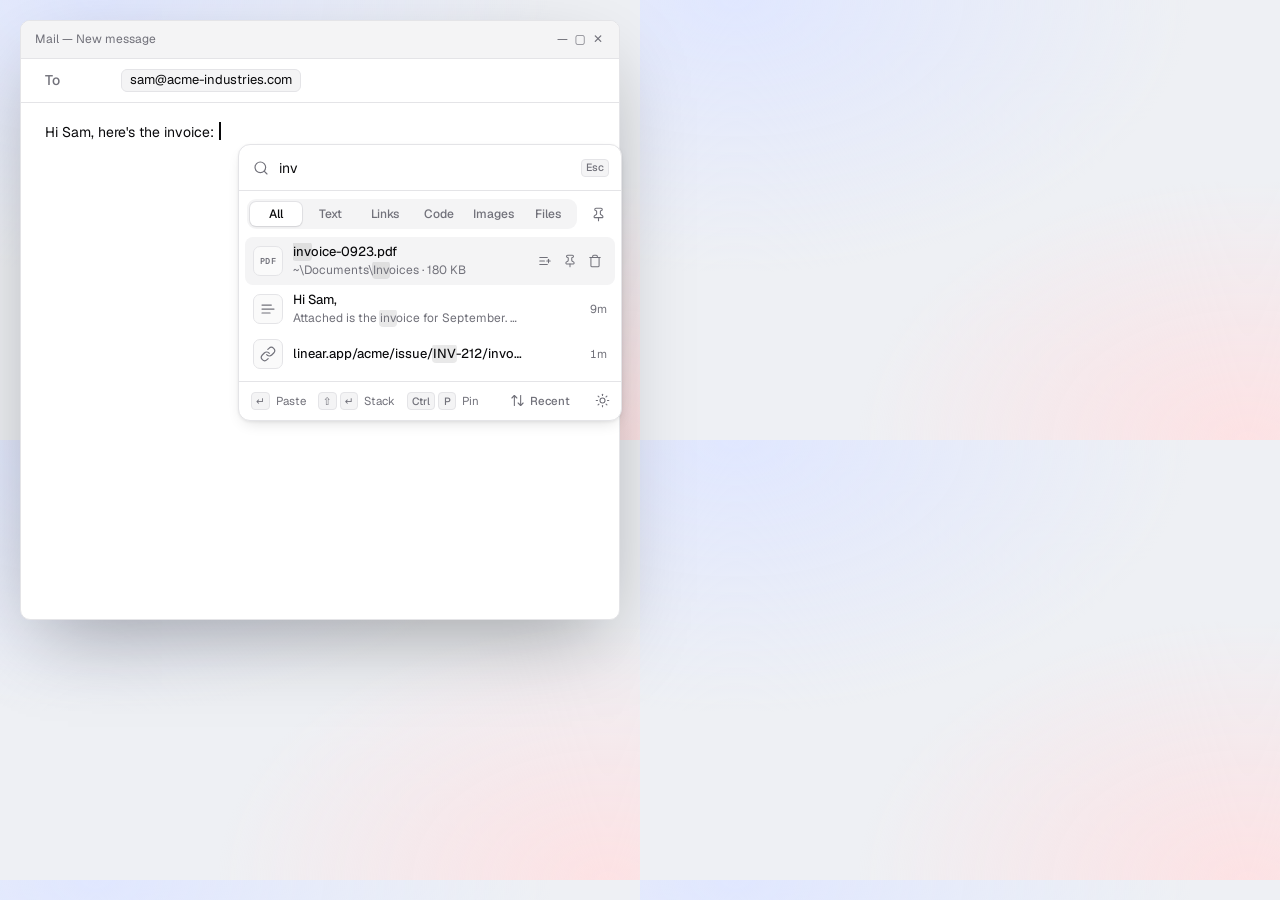
==== docs/in-use.html @ baf081e8 "initial commit" ====
<!doctype html>
<html lang="en">
<head>
<meta charset="utf-8">
<title>stash in use</title>
<style>
  @font-face { font-family: "Geist"; src: url("../ui/fonts/geist.woff2") format("woff2"); font-weight: 100 900; }
  :root { --bg: #fff; --fg: #09090b; --muted: #71717a; --border: #e4e4e7; --soft: #f4f4f5; --wall: radial-gradient(700px 420px at 15% 0%, #e0e7ff, transparent 65%), radial-gradient(600px 400px at 95% 100%, #fde2e4, transparent 65%), #eef0f4; }
  :root[data-theme="dark"] { --bg: #111113; --fg: #fafafa; --muted: #a1a1aa; --border: #27272a; --soft: #18181b; --wall: radial-gradient(700px 420px at 15% 0%, #1e1b4b, transparent 65%), radial-gradient(600px 400px at 95% 100%, #3b0a1a, transparent 65%), #09090b; }
  * { box-sizing: border-box; }
  html, body { width: 640px; height: 440px; }
  body { margin: 0; position: relative; background: var(--wall); font: 14px/1.6 "Geist", system-ui, sans-serif; color: var(--fg); overflow: hidden; }
  .win { position: absolute; left: 20px; top: 20px; width: 600px; height: 600px; background: var(--bg); border: 1px solid var(--border); border-radius: 10px; box-shadow: 0 30px 80px -20px rgba(0,0,0,.35); overflow: hidden; }
  .titlebar { height: 38px; display: flex; align-items: center; padding: 0 14px; font-size: 12px; color: var(--muted); border-bottom: 1px solid var(--border); background: var(--soft); }
  .titlebar .ctl { margin-left: auto; display: flex; gap: 22px; letter-spacing: 2px; }
  .field { display: flex; gap: 12px; padding: 10px 24px; border-bottom: 1px solid var(--border); }
  .field b { width: 64px; font-weight: 500; color: var(--muted); }
  .chip { padding: 0 8px; border-radius: 6px; background: var(--soft); border: 1px solid var(--border); font-size: 13px; }
  .body { padding: 18px 24px; white-space: pre-wrap; }
  .caret { display: inline-block; width: 1.5px; height: 1.25em; background: var(--fg); vertical-align: -3px; margin-left: 1px; }
  iframe { position: absolute; border: 0; width: 416px; height: 400px; background: transparent; }
</style>
</head>
<body>
  <div class="win">
    <div class="titlebar">Mail — New message <span class="ctl">— ▢ ✕</span></div>
    <div class="field"><b>To</b><span class="chip">sam@acme-industries.com</span></div>
    <div class="body">Hi Sam, here's the invoice: <span class="caret" id="caret"></span></div>
  </div>
  <iframe id="popup"></iframe>
  <script>
    const theme = new URLSearchParams(location.search).get('theme') || 'light';
    document.documentElement.dataset.theme = theme;
    const r = document.getElementById('caret').getBoundingClientRect();
    const f = document.getElementById('popup');
    f.style.left = (r.left - 16) + 'px';
    f.style.top = (r.bottom + 4 - 16) + 'px';
    f.style.colorScheme = theme;
    f.src = `../ui/index.html?theme=${theme}&q=inv`;
  </script>
</body>
</html>
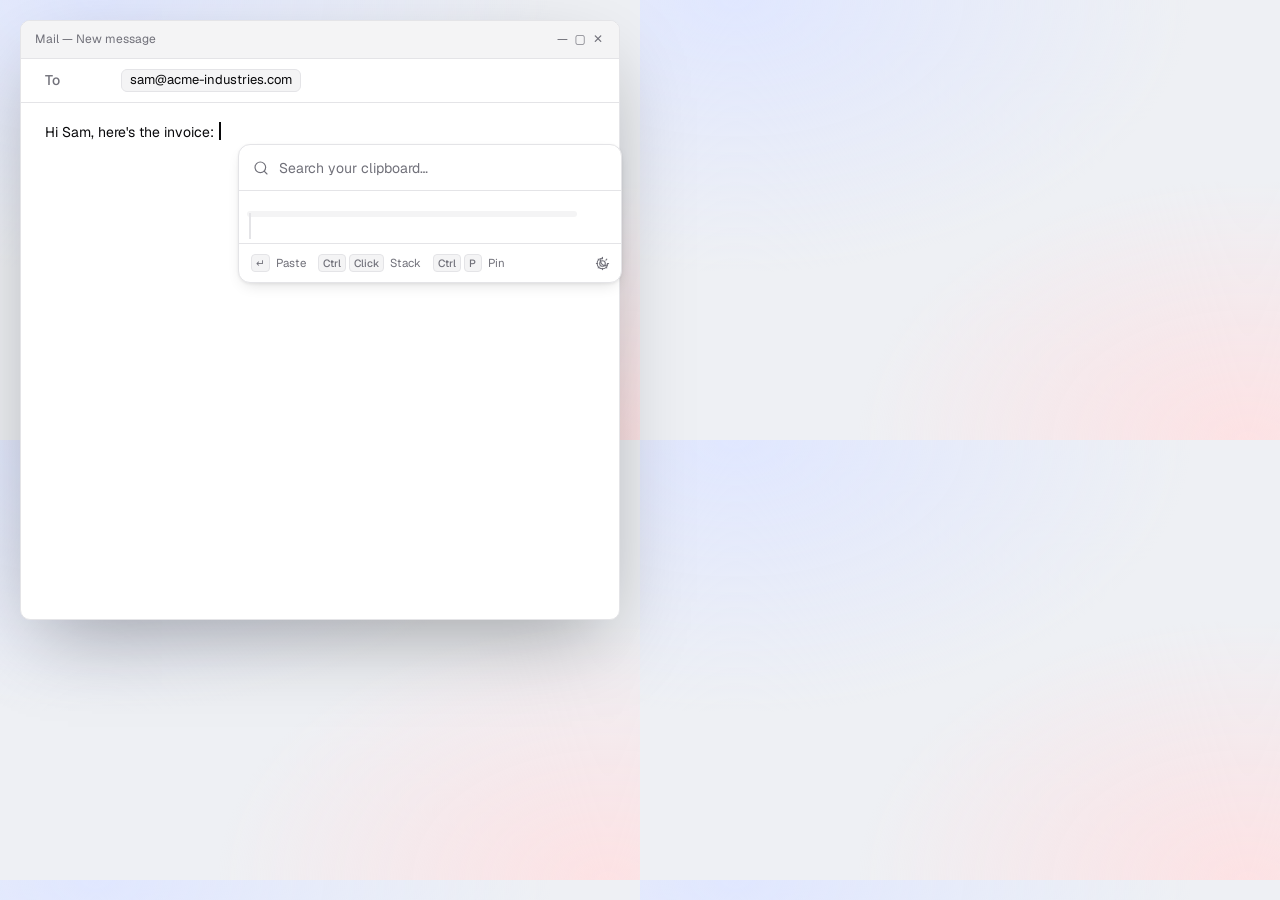
==== commit 06a06327: "refresh README screenshots to match the app" ====
--- a/docs/in-use.html
+++ b/docs/in-use.html
@@ -36,7 +36,7 @@
     f.style.left = (r.left - 16) + 'px';
     f.style.top = (r.bottom + 4 - 16) + 'px';
     f.style.colorScheme = theme;
-    f.src = `../ui/index.html?theme=${theme}&q=inv`;
+    f.src = `../ui/index.html?os=win&theme=${theme}&q=invoice`;
   </script>
 </body>
 </html>
